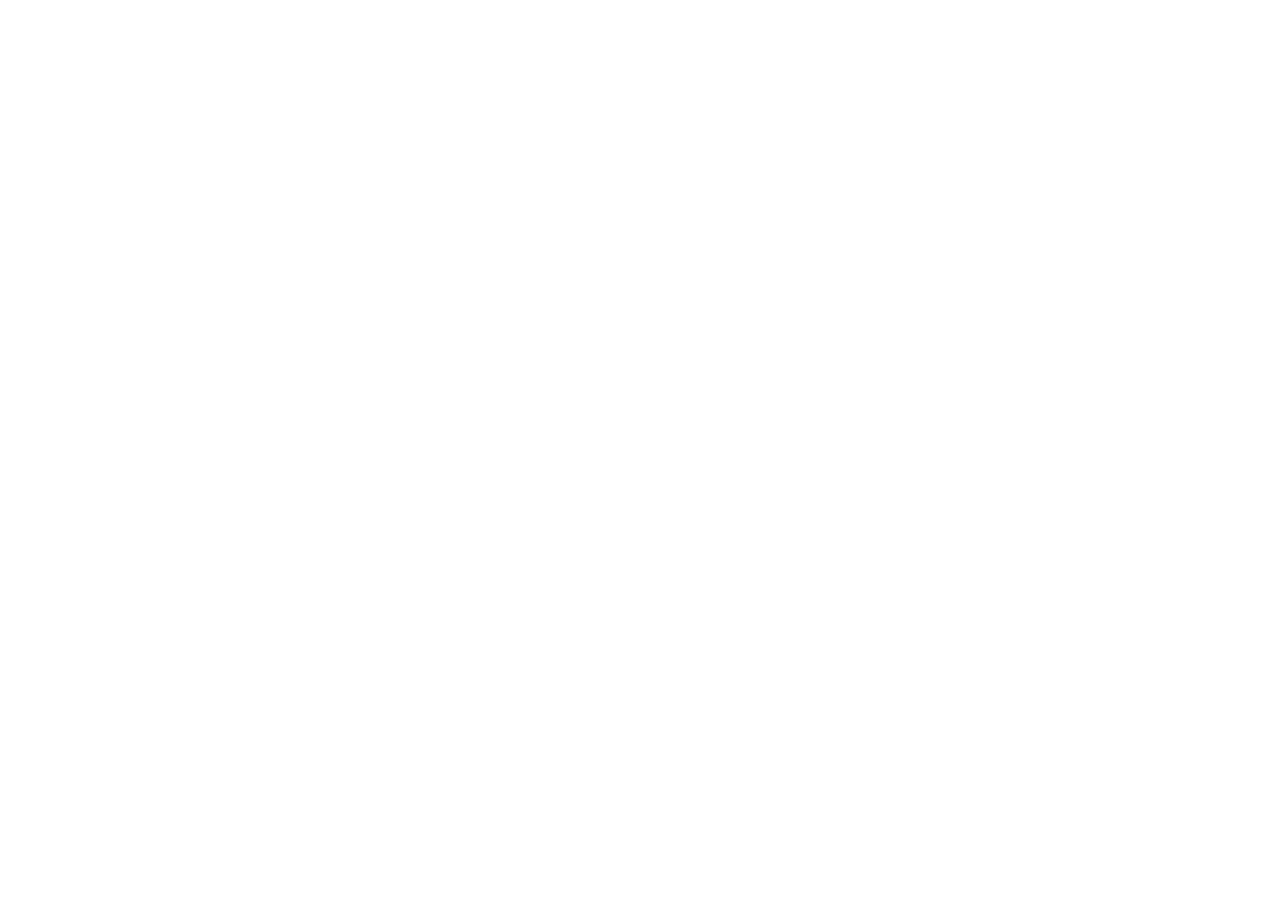
==== frontend/index.html @ a8f754a8 "merge balance" ====
<!DOCTYPE html>
<html lang="en">
<head>
    <meta charset="UTF-8">
    <meta http-equiv="X-UA-Compatible" content="IE=edge">
    <meta name="viewport" content="width=device-width, initial-scale=1.0">
    <title>Document</title>
</head>
<body>
    
</body>
</html>
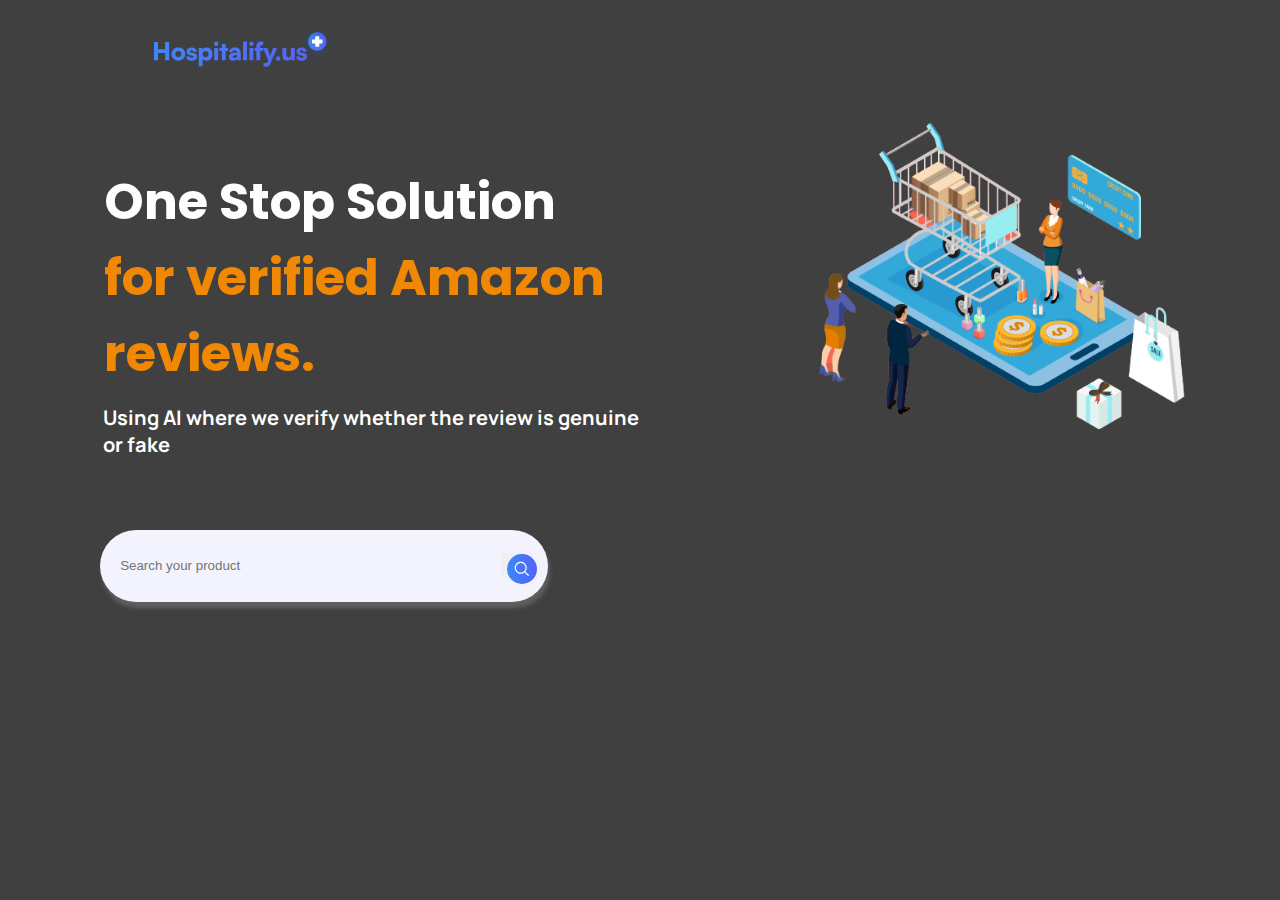
==== commit dbe743a1: "landing page css" ====
--- a/frontend/index.html
+++ b/frontend/index.html
@@ -1,12 +1,45 @@
 <!DOCTYPE html>
 <html lang="en">
+
 <head>
-    <meta charset="UTF-8">
-    <meta http-equiv="X-UA-Compatible" content="IE=edge">
-    <meta name="viewport" content="width=device-width, initial-scale=1.0">
-    <title>Document</title>
+  <meta charset="UTF-8">
+  <meta http-equiv="X-UA-Compatible" content="IE=edge">
+  <meta name="viewport" content="width=device-width, initial-scale=1.0">
+  <link rel="stylesheet" href="./styles/page1.css">
+  <link rel="preconnect" href="https://fonts.googleapis.com">
+<link rel="preconnect" href="https://fonts.gstatic.com" crossorigin>
+<link href="https://fonts.googleapis.com/css2?family=Manrope:wght@200;400;500&family=Poppins:wght@500&display=swap" rel="stylesheet">
+  <title>Hospitalify.US</title>
 </head>
-<body>
-    
+
+
+<!-- navbar -->
+<div class="navbar">
+  <p class="start"><img src="./styles/images/logo.svg" alt="" class="logo"></p>
+
+</div>
+<!-- images -->
+
+<div class="part1">
+  <p class="text-solution"><span class="sentence">One Stop Solution</span>
+    <br>
+    for verified
+    Amazon reviews.</p>
+
+
+  <div class="doc_photos">
+    <img src="./styles/images/shopping cart b.png" alt="" class="doctor">
+  </div>
+</div>
+<p class="p1">Using AI where we verify whether the review is
+  genuine <br>or fake</p>
+<form action="" class="searchform">
+  <input type="text" placeholder="Search your product" name="search" class="all">
+  <button type="submit" class="searchbar"><img src="./styles/images/search-bar.svg" alt=""
+      class="buttonimage"></button>
+</form>
+<!-- cards -->
+
 </body>
+
 </html>--- a/frontend/styles/page1.css
+++ b/frontend/styles/page1.css
@@ -0,0 +1,197 @@
+
+body{
+    background-color:#070708c4;
+    font-family: 'Manrope', sans-serif;
+}
+.logo {
+    margin-left: 16vh;
+    width: 15%;
+}
+.sentence{
+    color: rgb(255, 254, 254);
+}
+.text-solution {
+    font-family: 'Poppins', sans-serif;
+    font-size: 50px;
+    font-weight: bold;
+    margin-left:7.5vw;
+    color: #f08804;
+    line-break: 40px;
+}
+.btn {
+    background: linear-gradient(96.14deg, #3A8EF6 -10.84%, #6F3AFA 196.74%);
+    border-radius: 6vh;
+    color: white;
+    width:5vw;
+    height: 3vh;
+    padding-bottom: 1vh;
+    padding-left: 2vh;
+    display: flex;
+    flex-direction: row;
+    margin-right: -4.5vh;
+}
+textarea, input { outline: none; }
+.cl {
+    margin-top: -1.5vh;
+    margin-right:5px ;
+}
+.up {
+    font-size: 15px;
+  font-weight: bold;
+    margin-top: 1.8vh;
+}
+.start {
+    font-family: 'Manrope', sans-serif;
+    font-size: 20px;
+    font-weight: bold;
+}
+.end {
+background: linear-gradient(96.14deg, #3A8EF6 -10.84%, #6F3AFA 196.74%);
+border-radius: 17.0492px;
+height: 6vh;
+width: 10vw;
+border: transparent;
+margin-left: 6vh;
+margin-top: 3vh;
+font-weight: bold;
+font-family: 'Poppins', sans-serif;
+color: white;
+cursor: pointer;
+}
+.heading {
+    margin-top: 15vh;
+    margin-left: 40vw;
+}
+.p1 {
+    margin-top: -4.5%;
+    margin-left: 7.5%;
+    font-family: 'Manrope', sans-serif;
+    font-size: 20px;
+    font-weight: bold;
+    color: white;
+}
+.slides {
+    margin-left: 17%;
+    display: flex;
+    flex-direction: row;
+    text-decoration: none;   
+    list-style-type: none; 
+    cursor: pointer;
+}
+.part1 {
+    display: flex;
+    flex-direction: row;
+    align-items: center;
+    justify-content:space-around;
+}
+/* .text {
+    font-size: 25px;
+    font-weight: bold;
+    font-family: 'Gill Sans', 'Gill Sans MT', Calibri, 'Trebuchet MS', sans-serif;
+    height: 50%;
+    width: 70%;
+    margin-left: 25%;
+} */
+
+.text-img {
+    margin-left: 7.5%;
+    height: 40%;
+    width: 40%;
+}
+.doctor {
+    
+    height: 90%;
+    width: 90%;
+}
+.card {
+    display: flex;
+    flex-direction: row;
+    align-items: center;
+    justify-content: space-between;
+    margin-left: 4%;
+    margin-top: 8%;
+}
+.card1 {
+    display: flex;
+    flex-direction: column;
+    line-height: 5px;
+}
+.card_img {
+    height: 40%;
+    width: 80%;
+    /* background-color: aqua; */
+    border-radius: 35px;
+    margin-bottom: 3%;
+}
+.searchform {
+    background: #F9F7F7;
+    box-shadow: 2px 6px 4px rgba(142, 145, 139, 0.4);
+    border-radius: 50px;
+    display: flex;
+    flex-direction: row;
+    align-items: center;
+    justify-content: space-between;
+    background-color: #F3F3FD;
+    height: 8vh;
+    width: 35vw;
+    margin-top:8vh;
+    margin-left: 7.2vw;
+}
+
+.all {
+    width: 60%;
+    height: 6vh;
+    background-color: transparent;
+    border:transparent;
+    text-decoration: none;
+    padding-left: 20px;
+
+
+}
+.searchbar
+{ 
+  cursor: pointer;
+  width: 25px;
+  height:25px;
+  border: 0;
+  border:transparent;
+  text-decoration: none;
+  margin-right: 5%;
+  
+}
+.buttonimage {
+    background-color: transparent;
+    height: 30px;
+    width: 30px;
+    
+}
+
+
+
+.card_info {
+    display: flex;
+    width: 80%;
+    flex-direction: row;
+    align-items: center;
+    justify-content: space-around;
+    margin-left: 1vh;
+    margin-bottom: 3.5vh;
+}
+.hospitalName {
+    width:14vw;
+    height: 6vh;
+    border: transparent;
+    font-family: 'Poppins', sans-serif;
+    font-size: 18px;
+    font-weight: bold;
+    border-radius: 20px;
+    margin-left: -3vw;
+    margin-top: -1.5vh;
+    margin-bottom: -1.5vh;
+    box-shadow: 2px 6px 4px rgb(145 139 139 / 40%);
+    
+}
+.star {
+    margin-top: -1vh;
+    width:22%;
+}
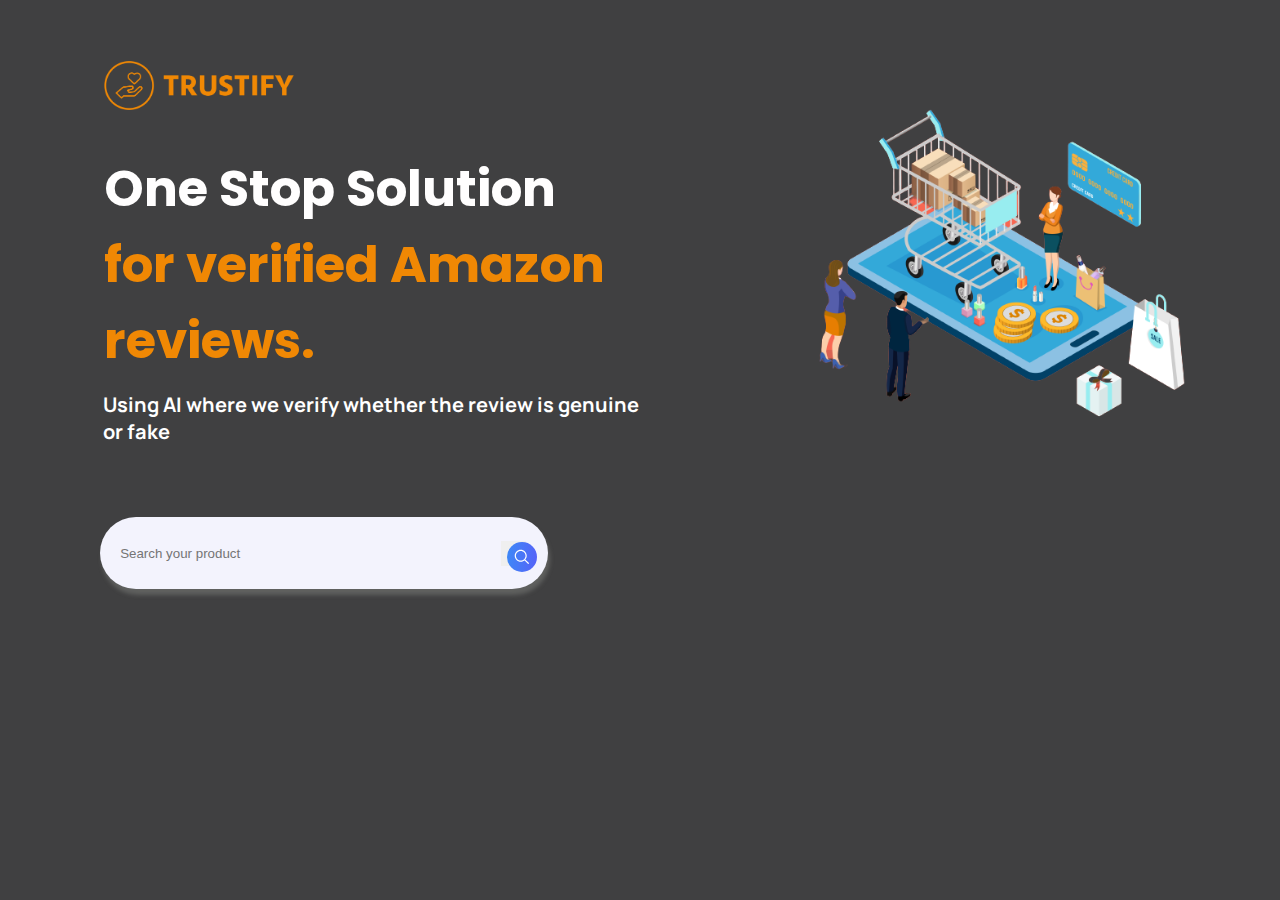
==== commit 31f832c1: "logo design landing page" ====
--- a/frontend/index.html
+++ b/frontend/index.html
@@ -15,7 +15,7 @@
 
 <!-- navbar -->
 <div class="navbar">
-  <p class="start"><img src="./styles/images/logo.svg" alt="" class="logo"></p>
+  <p class="start"><img src="./styles/images/logo-trustify.png" alt="" class="logo"></p>
 
 </div>
 <!-- images -->
--- a/frontend/styles/page1.css
+++ b/frontend/styles/page1.css
@@ -4,8 +4,13 @@
     font-family: 'Manrope', sans-serif;
 }
 .logo {
-    margin-left: 16vh;
+
+    margin-left:6rem;
     width: 15%;
+    height: 12%;
+    margin-top: 4.5vh;
+    margin-bottom: -6vh;
+    padding: 0%;
 }
 .sentence{
     color: rgb(255, 254, 254);
